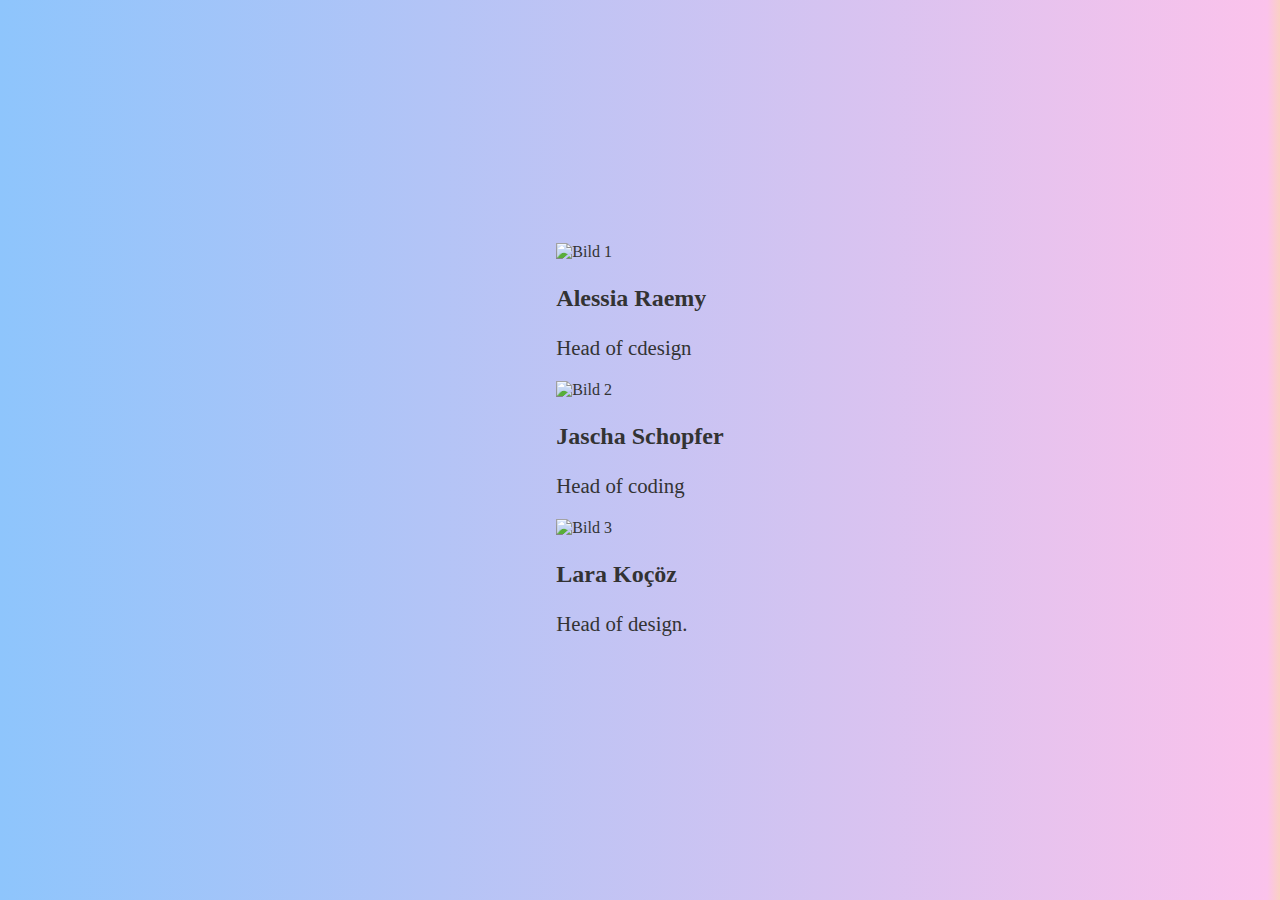
==== team.html @ f1527352 "Added Images" ====
<!DOCTYPE html>
<html lang="en">
<head>
    <meta charset="UTF-8">
    <meta name="viewport" content="width=device-width, initial-scale=1.0">
    <link rel="stylesheet" href="styles.css">
    <title>Document</title>
</head>
<body>

    <section id="infoBoxes">
        <div class="infoBox">
            <img src="/Images/DSC00079.JPG" alt="Bild 1" width="300px">
            <h3>Alessia Raemy</h3>
            <p>Head of cdesign</p>
        </div>
        <div class="infoBox">
            <img src="/Images/DSC00082.JPG" alt="Bild 2" width="300px">
            <h3>Jascha Schopfer</h3>
            <p>Head of coding</p>
        </div>
        <div class="infoBox">
            <img src="/Images/DSC00090.JPG" alt="Bild 3" width="300px">
            <h3>Lara Koçöz</h3>
            <p>Head of design.</p>
        </div>
    </section>
    
</body>
</html>
---- styles.css ----
/* #answerInput {
    width: 100%;
} */

/* Variabeln */
:root {
    --questionImageHeight: 300px;
    --questionImageWidth: 300px;
    --buttonBackgroundColor: #8ec5fc;
    --buttonHoverBackgroundColor: #3c8ce7;
}

/* Importieren der Google-Schriftart */
@import url('https://fonts.googleapis.com/css2?family=Handlee&display=swap');

/* Grundlegende Stile */
body {
    background-image: linear-gradient(to right, #8ec5fc 0%, #fbc2eb 99%, #fad0c4 100%);
    /* Weicher Gradient, der den Sonnenuntergang nachahmt */
    font-family: 'Handlee', cursive;
    /* Eine lockere, handgeschriebene Schriftart */
    color: #333;
    margin: 0;
    padding: 0;
    display: flex;
    justify-content: center;
    align-items: center;
    height: 100vh;
}

h1 {
    font-size: 48px;
    /* Große Schriftgröße für gute Sichtbarkeit */
    color: #3c8ce7;
    /* Wählt eine ansprechende, leuchtende Farbe */
    text-align: center;
    /* Zentriert den Titel horizontal */
    font-weight: bold;
    /* Macht die Schrift fett, um mehr Aufmerksamkeit zu erregen */
    text-shadow: 2px 2px 8px rgba(0, 0, 0, 0.3);
    /* Fügt einen weichen Schatten hinzu für mehr Tiefe */
    margin-top: 20px;
    /* Fügt oben einen Abstand hinzu */
    margin-bottom: 20px;
    /* Fügt unten einen Abstand hinzu */
    padding: 10px;
    /* Fügt innen ein wenig Polsterung hinzu für bessere Optik */
    border-radius: 10px;
    /* Abgerundete Ecken für modernes Aussehen */
}

h2 {
    color: #fa709a;
    /* Sanftes Violett */
    margin-bottom: 20px;
    font-size: 1.8em;
}

h3 {
    color: #333;
    font-size: 1.50em;
}

p {
    color: #333;
    font-size: 1.30em;
}

/* Stil des Hauptcontainers */
#gameContainer {
    width: 80%;
    max-width: 650px;
    background-color: #fff4e6;
    /* Sehr helles Orangegelb für den Innenraum */
    border: 5px solid #fa709a;
    /* Helles Rosa als Randfarbe */
    border-radius: 20px;
    padding: 20px;
    text-align: center;
    box-shadow: 0 8px 16px rgba(0, 0, 0, 0.2);
    /* Schatten für Tiefeneffekt */
    position: relative;
}


#gameStats {
    text-align: left;
    margin: 20px;
    display: none;
    /* Versteckt das Element standartmässig */
}

#gameStats h3 {
    text-align: center;
}

/* Allgemeine Button-Stile */
button {
    background-color: #8ec5fc;
    /* Helles Blau, ähnlich dem Himmelfarbe */
    color: white;
    border: none;
    padding: 15px 30px;
    margin-top: 20px;
    border-radius: 10px;
    cursor: pointer;
    font-size: 1.2em;
    font-weight: bold;
    box-shadow: 0 4px 8px rgba(0, 0, 0, 0.2);
    /* Schatten für Tiefeneffekt */
    transition: transform 0.2s, background-color 0.3s;
    /* Weiche Übergänge für Transform und Farbänderung */
}

button:hover {
    transform: scale(1.05);
    /* Vergrößert den Button leicht beim Hover */
    background-color: #3c8ce7;
    /* Ein dunkleres Blau beim Hover */
}

/* Antwort-Buttons */
#button1,
#button2,
#button3 {
    width: 90%;
    padding: 15px;
    margin: 10px auto;
    /* Zentriert die Buttons horizontal mit Auto-Margin */
    display: block;
    /* Stellt sicher, dass jeder Button seine eigene Zeile einnimmt */
}

.playerChoiceButton {
    width: 90%;
    /* Setzt die Breite jedes Buttons auf 90% des Elternelements */
    padding: 15px;
    /* Fügt gleichmäßig 15px Polsterung hinzu */
    margin: 10px auto 10px;
    /* Zentriert die Buttons horizontal und fügt oben und unten 10px Abstand hinzu */
    display: block;
    /* Stellt sicher, dass jeder Button als Block angezeigt wird und seine eigene Zeile einnimmt */
    background-color: #8ec5fc;
    /* Helles Blau, ähnlich dem Himmelfarbe */
    color: white;
    /* Weiße Textfarbe */
    border: none;
    /* Kein Rahmen */
    border-radius: 10px;
    /* Runde Ecken mit 10px Radius */
    cursor: pointer;
    /* Ändert den Mauszeiger zu einem Zeiger, wenn er über den Button fährt */
    font-size: 1.2em;
    /* Legt eine größere Schriftgröße fest */
    font-weight: bold;
    /* Fettgedruckter Text */
    box-shadow: 0 4px 8px rgba(0, 0, 0, 0.2);
    /* Fügt einen Schatten hinzu für einen leicht erhöhten Effekt */
    transition: transform 0.2s, background-color 0.3s;
    /* Weiche Übergänge für Transform und Farbänderung */
}

.playerChoiceButton:hover {
    transform: scale(1.05);
    /* Vergrößert den Button leicht beim Hover */
    background-color: #3c8ce7;
    /* Ein dunkleres Blau beim Hover */
}

#newPlayerButton {
    background-color: #fbc2eb;
    /* Ein weiches Rosa */
    margin-top: 20px;
}

#weiterButton {
    visibility: hidden;
    /* Versteckt den Button standardmäßig */
    background-color: #fbc2eb;
    /* Ein weiches Rosa */
}

#resetButton {
    cursor: pointer;
    position: absolute;
    margin: 0;
    top: 10px;
    right: 10px;
    width: 40px;
    /* Adjust as needed */
    height: 40px;
    /* Adjust as needed */
    visibility: hidden;
    /* Versteckt den Button standardmässig */
}

#resetButton path {
    stroke-width: 2;
    /* Adjust thickness of strokes */
}

#menu button {
    font-size: 5px;
    height: 5px;
    background-color: #fa709a;
}

/* Progress bar */
.playerProgressBar {
    display: flex;
    flex-direction: column;
    margin-bottom: 10px;
}

.playerName {
    margin-bottom: 5px;
}

.playerProgress {
    width: 100%;
    height: 20px;
    border-radius: 5px;
    background-color: #3c8ce7;
    /* Color of the progress bar */
}


/* Fragen und Antworten Stil */

#questionAppContainer {
    display: flex;
    flex-direction: column;
    align-items: center;
    justify-content: center;

}

#questionImage {
    max-width: 100%;
    /* Bild an Containerbreite anpassen */
    border-radius: 10px;
    box-shadow: 0 4px 6px rgba(0, 0, 0, 0.1);
}

#questionImage {
    width: var(--questionImageWidth);
    height: var(--questionImageHeight);
    object-fit: cover;
    object-position: center;
}

#progress-container {
    width: 100%;
    background-color: #f3f3f3;
    border-radius: 5px;
    margin-top: 20px;
}
#loading-bar {
    width: 0%;
    height: 30px;
    background-color: #3c8ce7;
    text-align: left;
    padding-left: 10px;
    line-height: 30px;
    color: white;
    border-radius: 5px;
    transition: width 0.3s ease;
}

/* Responsive Design für kleinere Geräte */
@media (max-width: 600px) {
    #questionAppContainer {
        width: 90%;
        border-radius: 15px;
    }
}


/* Responsive Anpassungen für kleinere Bildschirme */
@media (max-width: 600px) {
    h1 {
        font-size: 32px;
        /* Etwas kleinere Schriftgröße auf kleineren Bildschirmen */
    }

    #questionAppContainer {
        display: block;
        margin: auto;

    }

    #weiterButton {
        visibility: hidden;
        background-color: #fbc2eb;
        margin: auto;
    }
}
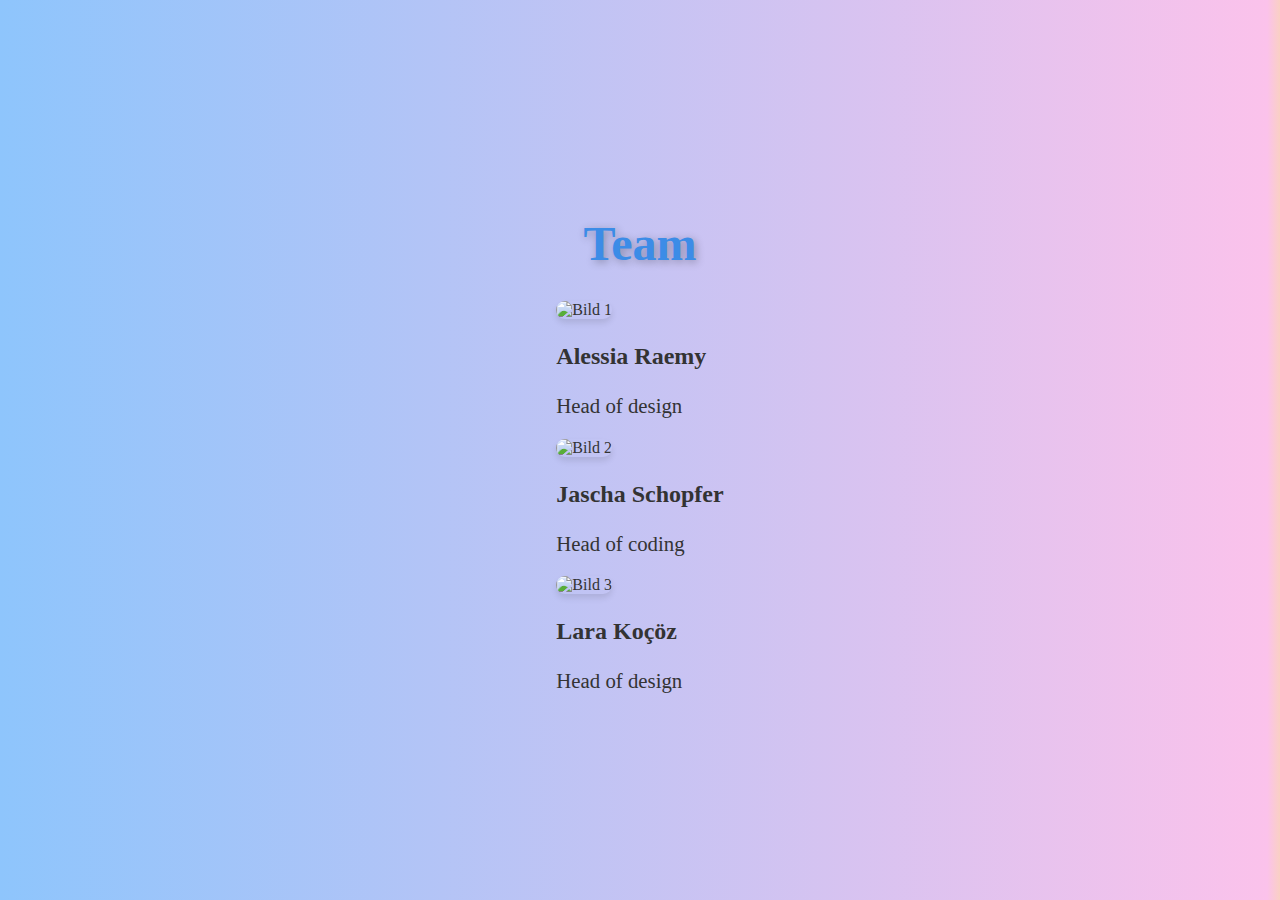
==== commit a379c2e5: "added teamsite" ====
--- a/team.html
+++ b/team.html
@@ -4,27 +4,29 @@
     <meta charset="UTF-8">
     <meta name="viewport" content="width=device-width, initial-scale=1.0">
     <link rel="stylesheet" href="styles.css">
-    <title>Document</title>
+    <title>Team</title>
+
 </head>
 <body>
+     <section id="team">
+        <h1>Team</h1>
+                <div class="infoBox">
+                    <img src="/Images/DSC00079.JPG" alt="Bild 1" width="300">
+                    <h3>Alessia Raemy</h3>
+                    <p>Head of design</p>
+                </div>
+                <div class="infoBox">
+                    <img src="/Images/DSC00082.JPG" alt="Bild 2" width="300">
+                    <h3>Jascha Schopfer</h3>
+                    <p>Head of coding</p>
+                </div>
+                <div class="infoBox">
+                    <img src="/Images/DSC00090.JPG" alt="Bild 3" width="300">
+                    <h3>Lara Koçöz</h3>
+                    <p>Head of design</p>
+                </div>
+    </section>
+    <script src="script.js"></script>
+</body>
 
-    <section id="infoBoxes">
-        <div class="infoBox">
-            <img src="/Images/DSC00079.JPG" alt="Bild 1" width="300px">
-            <h3>Alessia Raemy</h3>
-            <p>Head of cdesign</p>
-        </div>
-        <div class="infoBox">
-            <img src="/Images/DSC00082.JPG" alt="Bild 2" width="300px">
-            <h3>Jascha Schopfer</h3>
-            <p>Head of coding</p>
-        </div>
-        <div class="infoBox">
-            <img src="/Images/DSC00090.JPG" alt="Bild 3" width="300px">
-            <h3>Lara Koçöz</h3>
-            <p>Head of design.</p>
-        </div>
-    </section>
-    
-</body>
 </html>--- a/styles.css
+++ b/styles.css
@@ -235,18 +235,15 @@
 
 }
 
-#questionImage {
+img {
+    width: var(--questionImageWidth);
+    height: var(--questionImageHeight);
     max-width: 100%;
     /* Bild an Containerbreite anpassen */
-    border-radius: 10px;
-    box-shadow: 0 4px 6px rgba(0, 0, 0, 0.1);
-}
-
-#questionImage {
-    width: var(--questionImageWidth);
-    height: var(--questionImageHeight);
     object-fit: cover;
     object-position: center;
+    border-radius: 10px;
+    box-shadow: 0 4px 6px rgba(0, 0, 0, 0.1);
 }
 
 #progress-container {
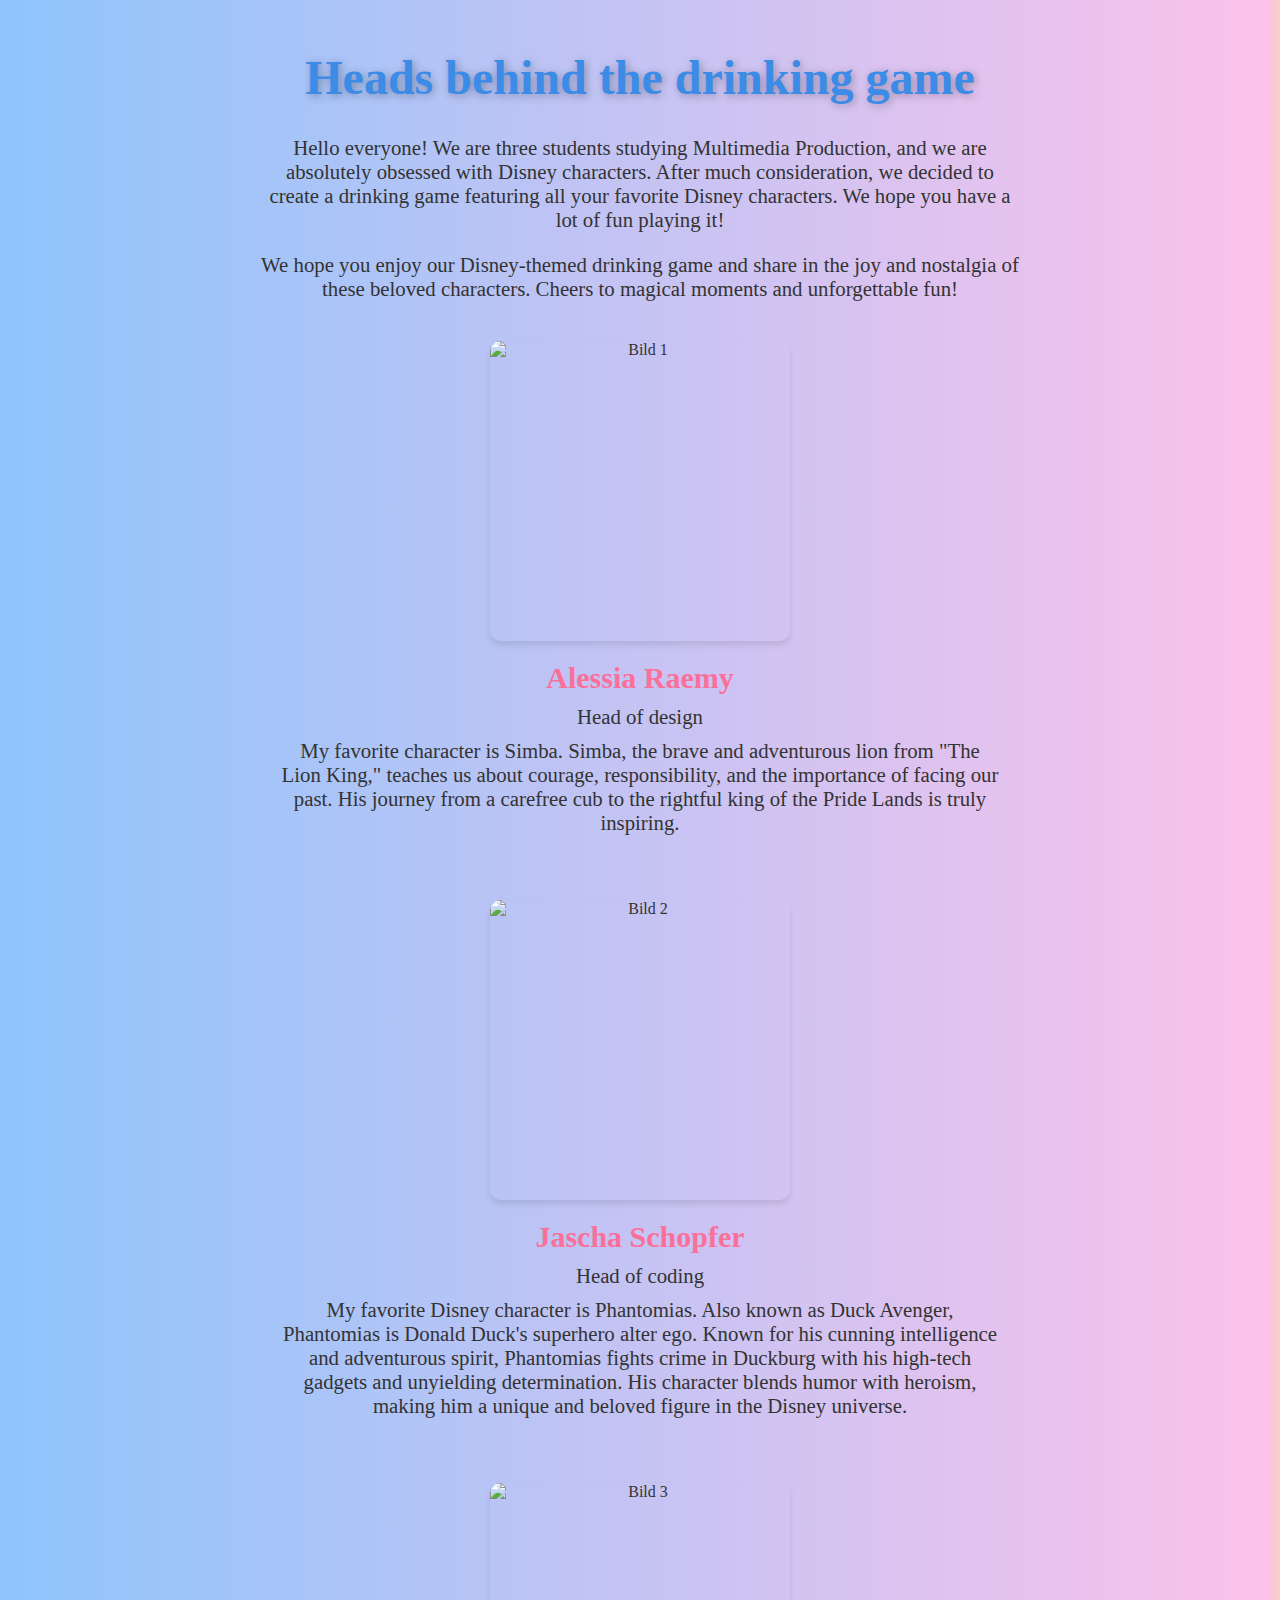
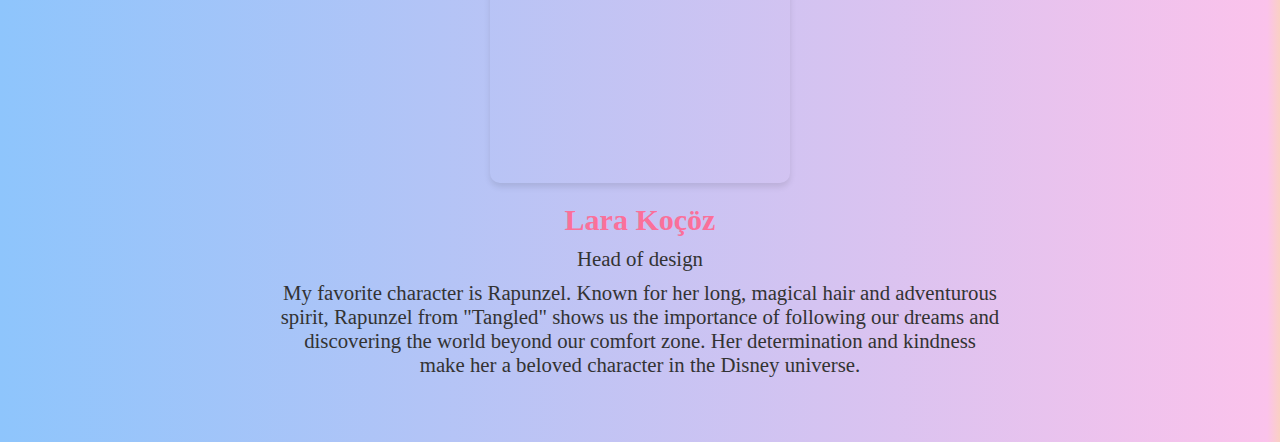
==== commit 88314049: "CSS Teamseite" ====
--- a/team.html
+++ b/team.html
@@ -4,26 +4,33 @@
     <meta charset="UTF-8">
     <meta name="viewport" content="width=device-width, initial-scale=1.0">
     <link rel="stylesheet" href="styles.css">
+    <link rel="stylesheet" href="team.css"> <!-- Add this line to include the team.css file -->
     <title>Team</title>
 
 </head>
 <body>
      <section id="team">
-        <h1>Team</h1>
+        <h1>Heads behind the drinking game</h1>
+        <p>Hello everyone! We are three students studying Multimedia Production, and we are absolutely obsessed with Disney characters. After much consideration, we decided to create a drinking game featuring all your favorite Disney characters. We hope you have a lot of fun playing it!</p>
+        <p>We hope you enjoy our Disney-themed drinking game and share in the joy and nostalgia of these beloved characters. Cheers to magical moments and unforgettable fun!</p>
                 <div class="infoBox">
-                    <img src="/Images/DSC00079.JPG" alt="Bild 1" width="300">
+                    <img src="/Images/DSC00079.JPG" alt="Bild 1" width="300"> 
                     <h3>Alessia Raemy</h3>
                     <p>Head of design</p>
+                    <p>My favorite character is Simba. Simba, the brave and adventurous lion from "The Lion King," teaches us about courage, responsibility, and the importance of facing our past. His journey from a carefree cub to the rightful king of the Pride Lands is truly inspiring.</p>
                 </div>
                 <div class="infoBox">
                     <img src="/Images/DSC00082.JPG" alt="Bild 2" width="300">
                     <h3>Jascha Schopfer</h3>
                     <p>Head of coding</p>
+                    <p>My favorite Disney character is Phantomias. Also known as Duck Avenger, Phantomias is Donald Duck's superhero alter ego. Known for his cunning intelligence and adventurous spirit, Phantomias fights crime in Duckburg with his high-tech gadgets and unyielding determination. His character blends humor with heroism, making him a unique and beloved figure in the Disney universe.</p>
+                    
                 </div>
                 <div class="infoBox">
                     <img src="/Images/DSC00090.JPG" alt="Bild 3" width="300">
                     <h3>Lara Koçöz</h3>
                     <p>Head of design</p>
+                    <p>My favorite character is Rapunzel. Known for her long, magical hair and adventurous spirit, Rapunzel from "Tangled" shows us the importance of following our dreams and discovering the world beyond our comfort zone. Her determination and kindness make her a beloved character in the Disney universe.</p>
                 </div>
     </section>
     <script src="script.js"></script>
--- a/team.css
+++ b/team.css
@@ -0,0 +1,47 @@
+body {
+    height: auto;
+    display: flex;
+    flex-direction: column;
+    align-items: center;
+    text-align: center;
+    margin: 0;
+    padding: 0;
+}
+
+#team {
+    width: 100%;
+    max-width: 800px;
+    padding: 20px;
+    box-sizing: border-box;
+    text-align: center;
+}
+
+.infoBox {
+    display: flex;
+    flex-direction: column;
+    align-items: center;
+    margin-bottom: 20px;
+    width: 100%;
+    max-width: 800px;
+    padding: 20px;
+    box-sizing: border-box;
+}
+
+img {
+    display: block;
+    margin: 0 auto 10px; /* Bild zentrieren und Abstand nach unten */
+    width: 100%;
+    max-width: 300px;
+}
+
+.infoBox h3 {
+    margin: 10px 0 5px; /* Reduziert den Abstand oberhalb und unterhalb von h3 */
+    font-size: 30px; 
+    color: #fa709a; 
+}
+
+.infoBox p {
+    margin: 5px 0; /* Reduziert den Abstand oberhalb und unterhalb von p */
+}
+
+
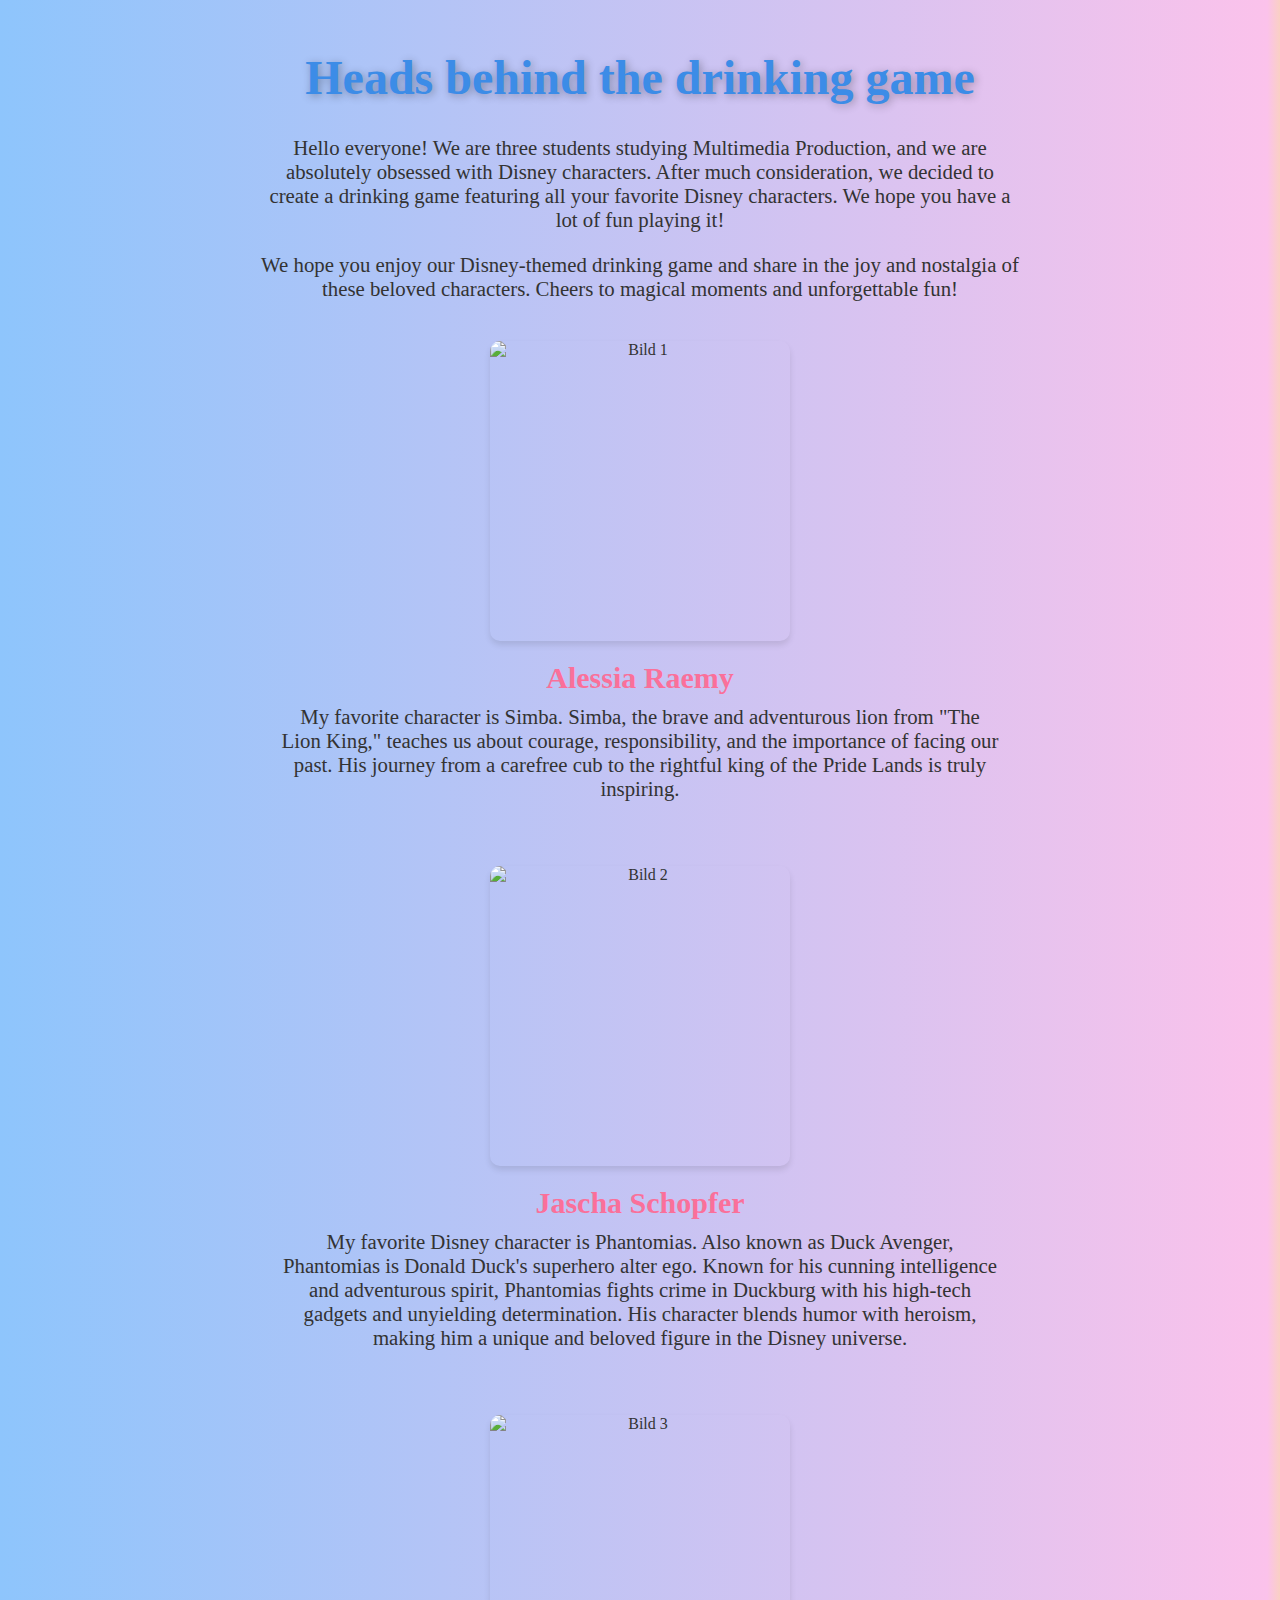
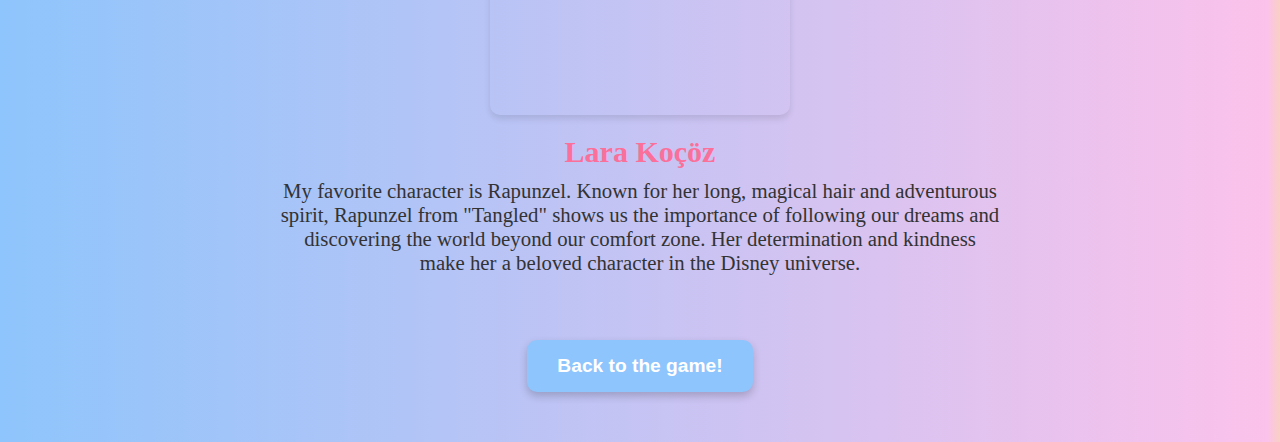
==== commit 5f88198e: "added backbutton on team" ====
--- a/team.html
+++ b/team.html
@@ -16,24 +16,26 @@
                 <div class="infoBox">
                     <img src="/Images/DSC00079.JPG" alt="Bild 1" width="300"> 
                     <h3>Alessia Raemy</h3>
-                    <p>Head of design</p>
                     <p>My favorite character is Simba. Simba, the brave and adventurous lion from "The Lion King," teaches us about courage, responsibility, and the importance of facing our past. His journey from a carefree cub to the rightful king of the Pride Lands is truly inspiring.</p>
                 </div>
                 <div class="infoBox">
                     <img src="/Images/DSC00082.JPG" alt="Bild 2" width="300">
                     <h3>Jascha Schopfer</h3>
-                    <p>Head of coding</p>
                     <p>My favorite Disney character is Phantomias. Also known as Duck Avenger, Phantomias is Donald Duck's superhero alter ego. Known for his cunning intelligence and adventurous spirit, Phantomias fights crime in Duckburg with his high-tech gadgets and unyielding determination. His character blends humor with heroism, making him a unique and beloved figure in the Disney universe.</p>
                     
                 </div>
                 <div class="infoBox">
                     <img src="/Images/DSC00090.JPG" alt="Bild 3" width="300">
                     <h3>Lara Koçöz</h3>
-                    <p>Head of design</p>
                     <p>My favorite character is Rapunzel. Known for her long, magical hair and adventurous spirit, Rapunzel from "Tangled" shows us the importance of following our dreams and discovering the world beyond our comfort zone. Her determination and kindness make her a beloved character in the Disney universe.</p>
                 </div>
+                <button id="BackToTheGame">Back to the game!</button>
     </section>
-    <script src="script.js"></script>
+        <script>
+            document.querySelector("#BackToTheGame").addEventListener("click", function() {
+                history.back();
+            });
+        </script>
 </body>
 
 </html>--- a/styles.css
+++ b/styles.css
@@ -199,6 +199,25 @@
     /* Adjust thickness of strokes */
 }
 
+#teamButton {
+    cursor: pointer;
+    position: absolute;
+    margin: 0;
+    top: 10px;
+    right: 10px;
+    width: 40px;
+    /* Adjust as needed */
+    height: 40px;
+    /* Adjust as needed */
+    visibility: hidden;
+    /* Versteckt den Button standardmässig */
+}
+
+#teamButton path {
+    stroke-width: 2;
+    /* Adjust thickness of strokes */
+}
+
 #menu button {
     font-size: 5px;
     height: 5px;
--- a/team.css
+++ b/team.css
@@ -6,6 +6,7 @@
     text-align: center;
     margin: 0;
     padding: 0;
+    padding-bottom: 30px;
 }
 
 #team {
@@ -30,8 +31,6 @@
 img {
     display: block;
     margin: 0 auto 10px; /* Bild zentrieren und Abstand nach unten */
-    width: 100%;
-    max-width: 300px;
 }
 
 .infoBox h3 {
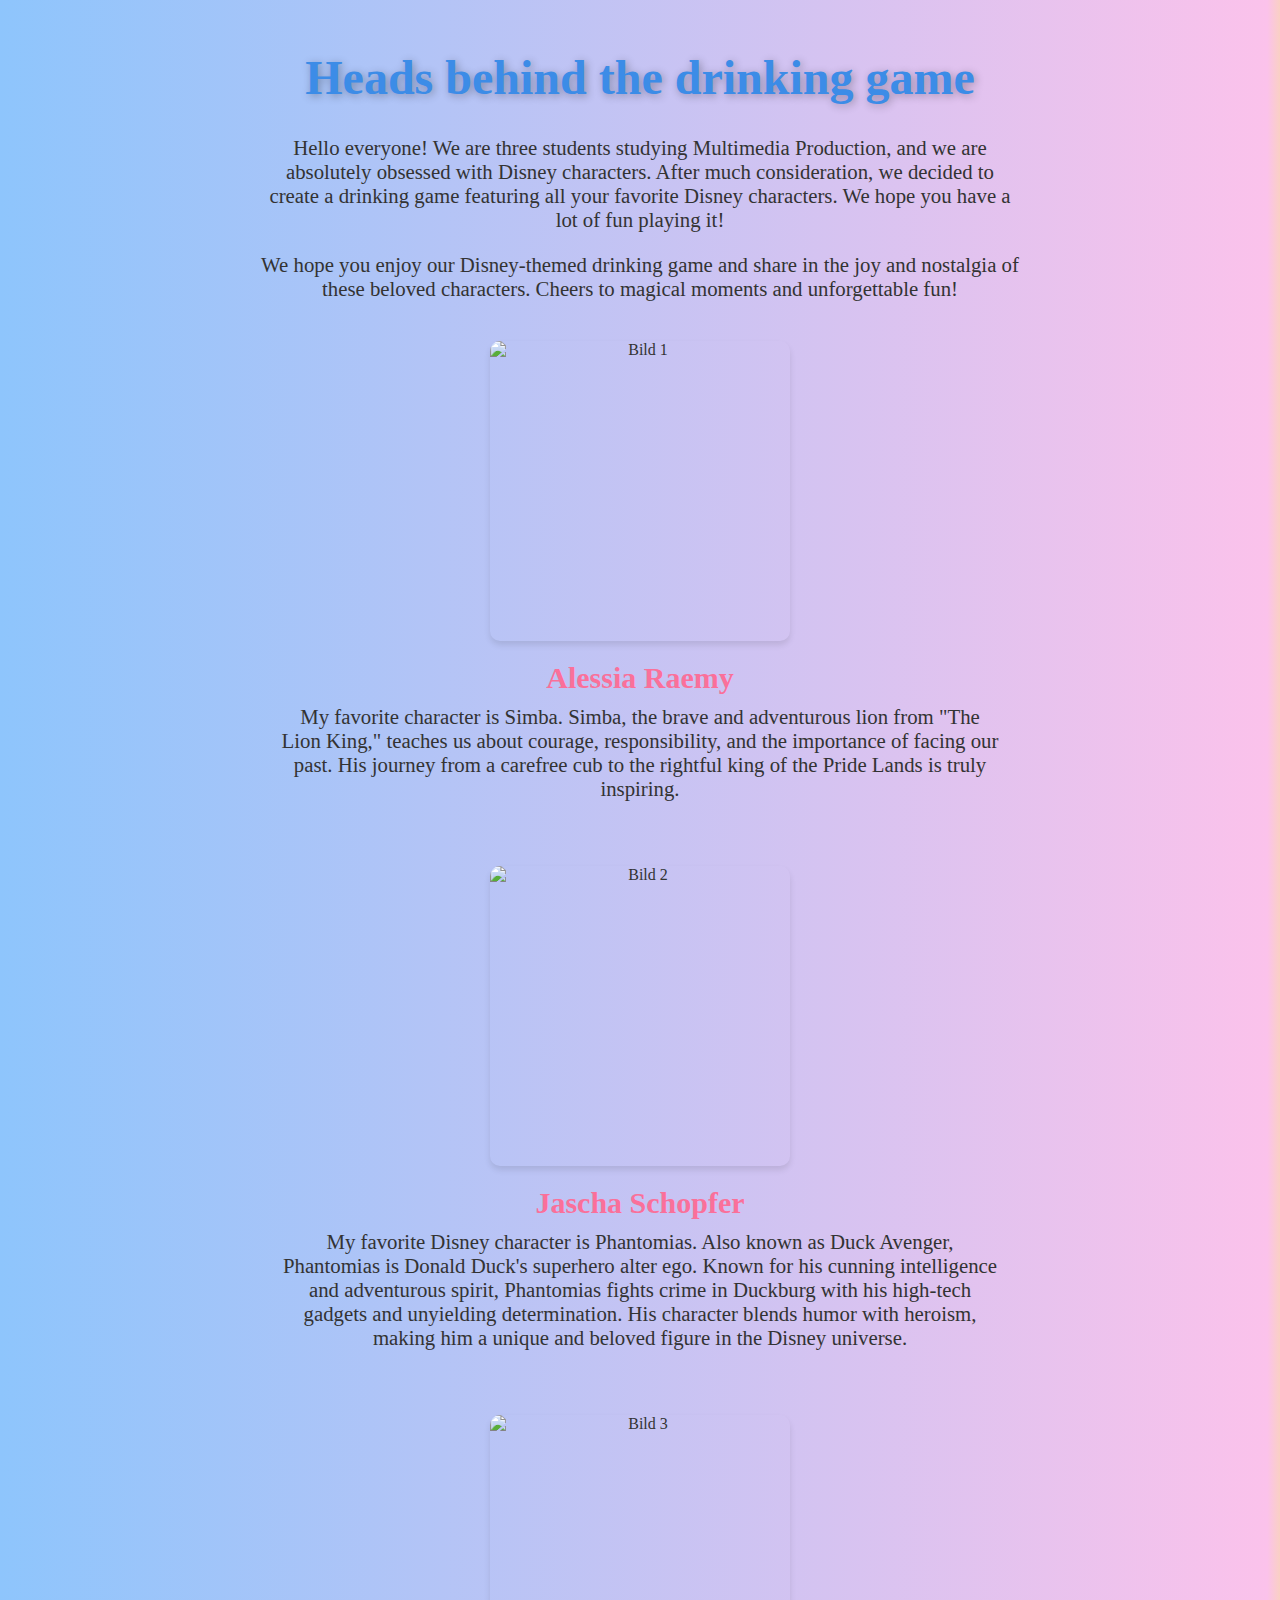
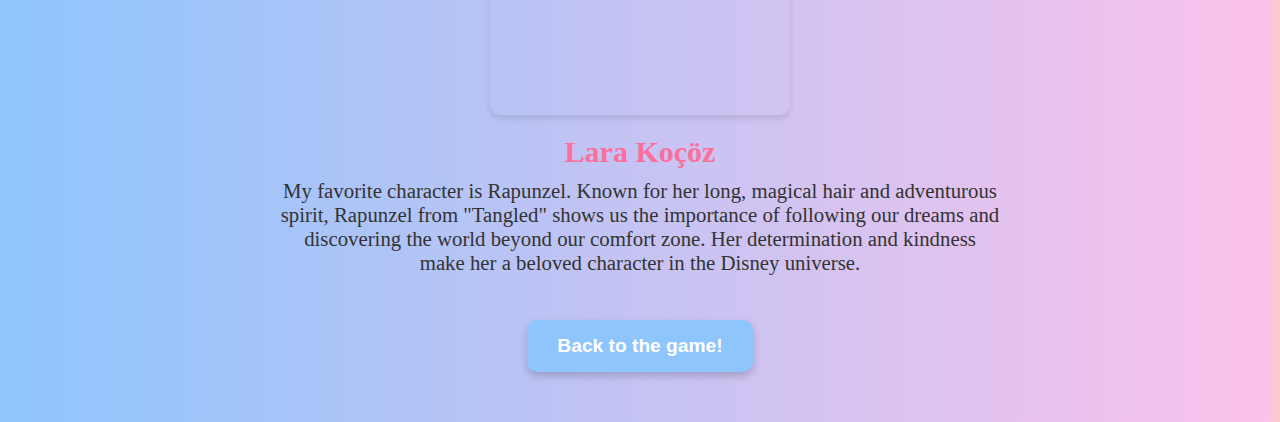
==== commit 73d077ff: "changed to simple link" ====
--- a/team.html
+++ b/team.html
@@ -29,13 +29,10 @@
                     <h3>Lara Koçöz</h3>
                     <p>My favorite character is Rapunzel. Known for her long, magical hair and adventurous spirit, Rapunzel from "Tangled" shows us the importance of following our dreams and discovering the world beyond our comfort zone. Her determination and kindness make her a beloved character in the Disney universe.</p>
                 </div>
-                <button id="BackToTheGame">Back to the game!</button>
+                <a href="/index.html">
+                    <button id="BackToTheGame">Back to the game!</button>
+                </a>
     </section>
-        <script>
-            document.querySelector("#BackToTheGame").addEventListener("click", function() {
-                history.back();
-            });
-        </script>
 </body>
 
 </html>--- a/styles.css
+++ b/styles.css
@@ -101,7 +101,9 @@
     color: white;
     border: none;
     padding: 15px 30px;
-    margin-top: 20px;
+    display: block;
+    margin: auto;
+    margin-top: 10px;
     border-radius: 10px;
     cursor: pointer;
     font-size: 1.2em;
@@ -124,11 +126,7 @@
 #button2,
 #button3 {
     width: 90%;
-    padding: 15px;
-    margin: 10px auto;
     /* Zentriert die Buttons horizontal mit Auto-Margin */
-    display: block;
-    /* Stellt sicher, dass jeder Button seine eigene Zeile einnimmt */
 }
 
 .playerChoiceButton {
@@ -138,8 +136,6 @@
     /* Fügt gleichmäßig 15px Polsterung hinzu */
     margin: 10px auto 10px;
     /* Zentriert die Buttons horizontal und fügt oben und unten 10px Abstand hinzu */
-    display: block;
-    /* Stellt sicher, dass jeder Button als Block angezeigt wird und seine eigene Zeile einnimmt */
     background-color: #8ec5fc;
     /* Helles Blau, ähnlich dem Himmelfarbe */
     color: white;
@@ -178,6 +174,8 @@
     /* Versteckt den Button standardmäßig */
     background-color: #fbc2eb;
     /* Ein weiches Rosa */
+    margin: auto;
+    margin-bottom: 20px;
 }
 
 #resetButton {
@@ -192,11 +190,8 @@
     /* Adjust as needed */
     visibility: hidden;
     /* Versteckt den Button standardmässig */
-}
-
-#resetButton path {
-    stroke-width: 2;
-    /* Adjust thickness of strokes */
+
+    box-shadow: none;
 }
 
 #teamButton {
@@ -211,11 +206,8 @@
     /* Adjust as needed */
     visibility: hidden;
     /* Versteckt den Button standardmässig */
-}
-
-#teamButton path {
-    stroke-width: 2;
-    /* Adjust thickness of strokes */
+
+    box-shadow: none;
 }
 
 #menu button {
@@ -283,14 +275,6 @@
     transition: width 0.3s ease;
 }
 
-/* Responsive Design für kleinere Geräte */
-@media (max-width: 600px) {
-    #questionAppContainer {
-        width: 90%;
-        border-radius: 15px;
-    }
-}
-
 
 /* Responsive Anpassungen für kleinere Bildschirme */
 @media (max-width: 600px) {
@@ -299,15 +283,20 @@
         /* Etwas kleinere Schriftgröße auf kleineren Bildschirmen */
     }
 
+    #teamButton {
+        height: 30px;
+        width: 30px;
+    }
+
+    #resetButton {
+        height: 30px;
+        width: 30px;
+    }
+
     #questionAppContainer {
-        display: block;
         margin: auto;
-
-    }
-
-    #weiterButton {
-        visibility: hidden;
-        background-color: #fbc2eb;
-        margin: auto;
+        width: 90%;
+        border-radius: 15px;
+
     }
 }--- a/team.css
+++ b/team.css
@@ -43,4 +43,9 @@
     margin: 5px 0; /* Reduziert den Abstand oberhalb und unterhalb von p */
 }
 
+a {
+  color: inherit; /* blue colors for links too */
+  text-decoration: inherit; /* no underline */
+}
 
+
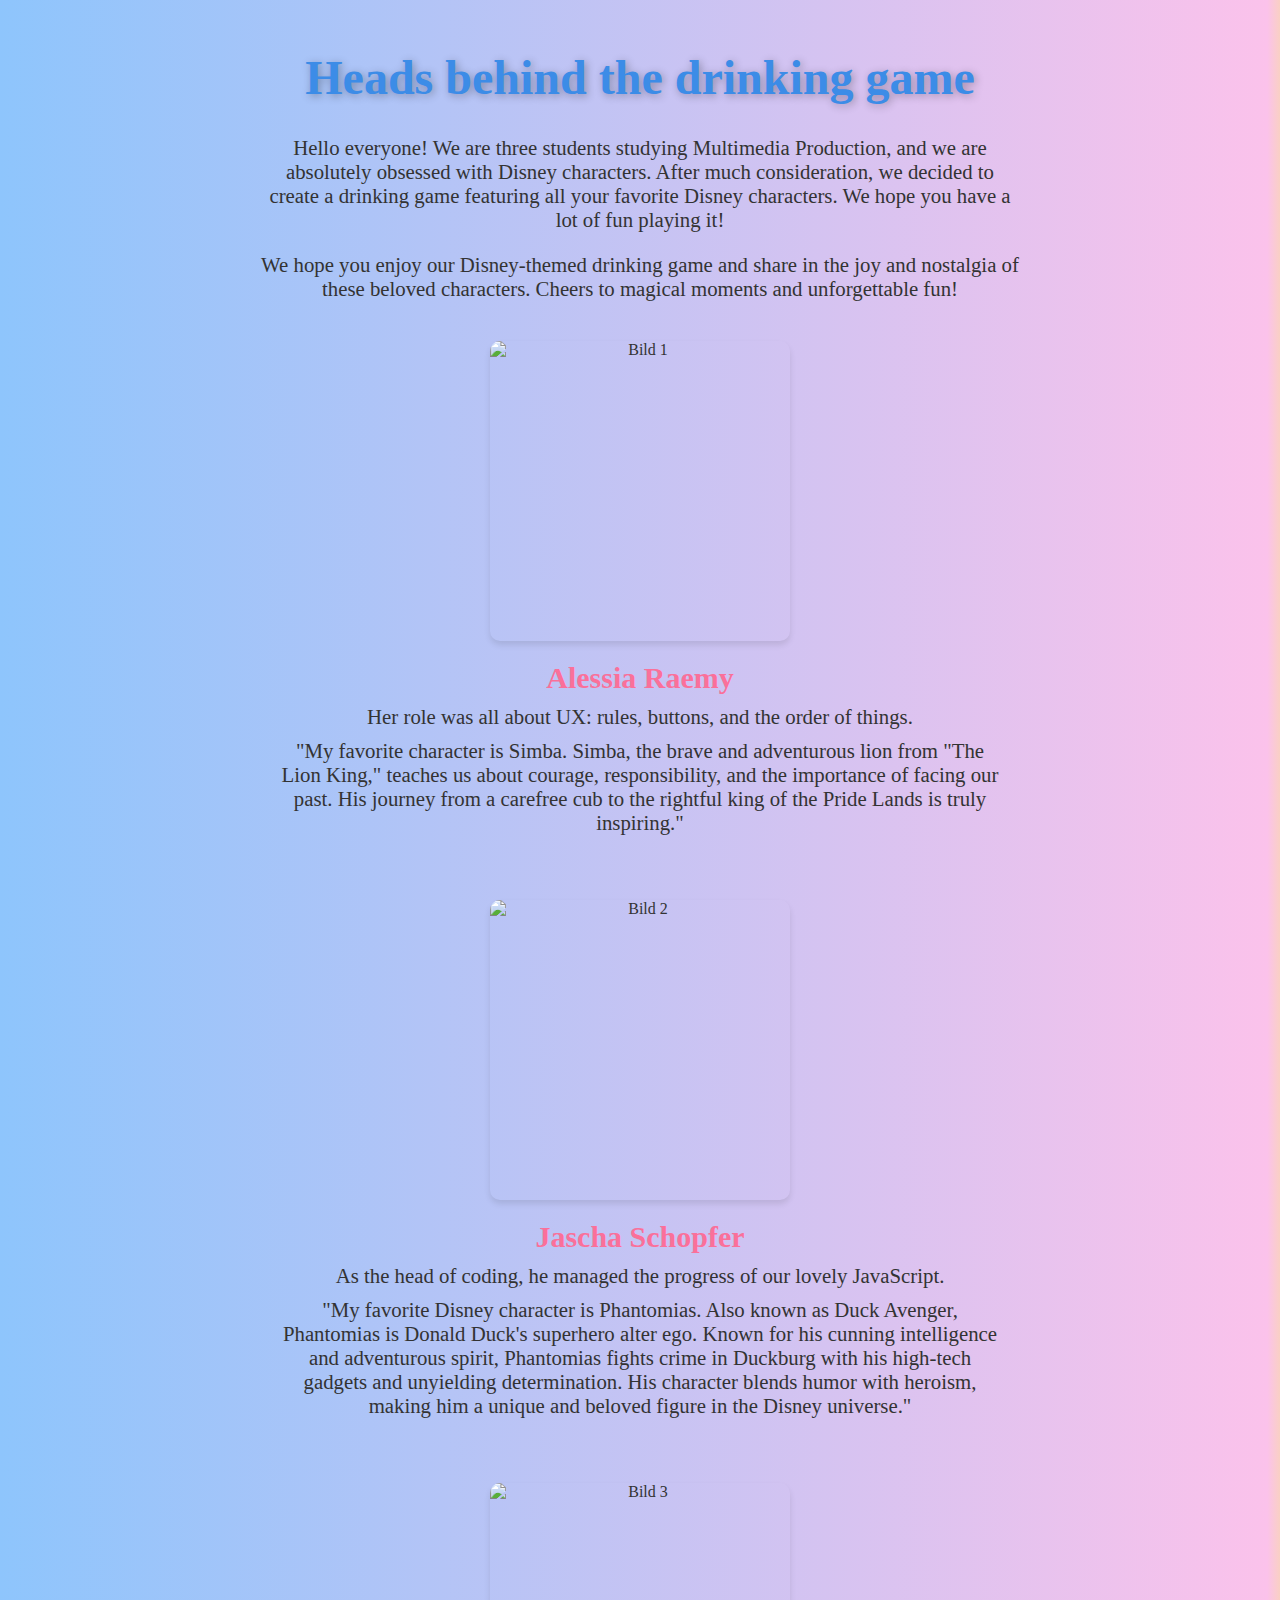
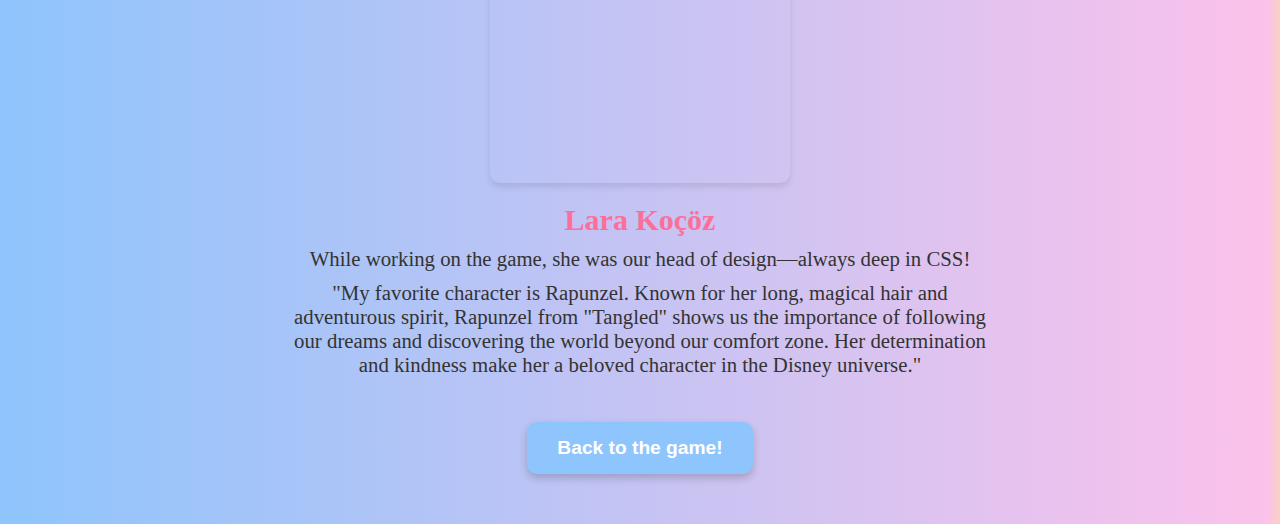
==== commit f62fd55a: "Details Ergänzungen" ====
--- a/team.html
+++ b/team.html
@@ -16,18 +16,21 @@
                 <div class="infoBox">
                     <img src="/Images/DSC00079.JPG" alt="Bild 1" width="300"> 
                     <h3>Alessia Raemy</h3>
-                    <p>My favorite character is Simba. Simba, the brave and adventurous lion from "The Lion King," teaches us about courage, responsibility, and the importance of facing our past. His journey from a carefree cub to the rightful king of the Pride Lands is truly inspiring.</p>
+                    <p>Her role was all about UX: rules, buttons, and the order of things.</p>
+                    <p>"My favorite character is Simba. Simba, the brave and adventurous lion from "The Lion King," teaches us about courage, responsibility, and the importance of facing our past. His journey from a carefree cub to the rightful king of the Pride Lands is truly inspiring."</p>
                 </div>
                 <div class="infoBox">
                     <img src="/Images/DSC00082.JPG" alt="Bild 2" width="300">
                     <h3>Jascha Schopfer</h3>
-                    <p>My favorite Disney character is Phantomias. Also known as Duck Avenger, Phantomias is Donald Duck's superhero alter ego. Known for his cunning intelligence and adventurous spirit, Phantomias fights crime in Duckburg with his high-tech gadgets and unyielding determination. His character blends humor with heroism, making him a unique and beloved figure in the Disney universe.</p>
+                    <p>As the head of coding, he managed the progress of our lovely JavaScript.</p>
+                    <p>"My favorite Disney character is Phantomias. Also known as Duck Avenger, Phantomias is Donald Duck's superhero alter ego. Known for his cunning intelligence and adventurous spirit, Phantomias fights crime in Duckburg with his high-tech gadgets and unyielding determination. His character blends humor with heroism, making him a unique and beloved figure in the Disney universe."</p>
                     
                 </div>
                 <div class="infoBox">
                     <img src="/Images/DSC00090.JPG" alt="Bild 3" width="300">
                     <h3>Lara Koçöz</h3>
-                    <p>My favorite character is Rapunzel. Known for her long, magical hair and adventurous spirit, Rapunzel from "Tangled" shows us the importance of following our dreams and discovering the world beyond our comfort zone. Her determination and kindness make her a beloved character in the Disney universe.</p>
+                    <p>While working on the game, she was our head of design—always deep in CSS!</p>
+                    <p>"My favorite character is Rapunzel. Known for her long, magical hair and adventurous spirit, Rapunzel from "Tangled" shows us the importance of following our dreams and discovering the world beyond our comfort zone. Her determination and kindness make her a beloved character in the Disney universe."</p>
                 </div>
                 <a href="/index.html">
                     <button id="BackToTheGame">Back to the game!</button>
--- a/styles.css
+++ b/styles.css
@@ -29,7 +29,7 @@
 }
 
 h1 {
-    font-size: 48px;
+    font-size: 3em;
     /* Große Schriftgröße für gute Sichtbarkeit */
     color: #3c8ce7;
     /* Wählt eine ansprechende, leuchtende Farbe */
@@ -278,10 +278,20 @@
 
 /* Responsive Anpassungen für kleinere Bildschirme */
 @media (max-width: 600px) {
+    
     h1 {
-        font-size: 32px;
+        font-size: 2em;
         /* Etwas kleinere Schriftgröße auf kleineren Bildschirmen */
     }
+
+    h2 {
+        font-size: 1.5em;
+    }
+
+    p{
+        font-size: 1.10em;
+    }
+    
 
     #teamButton {
         height: 30px;
